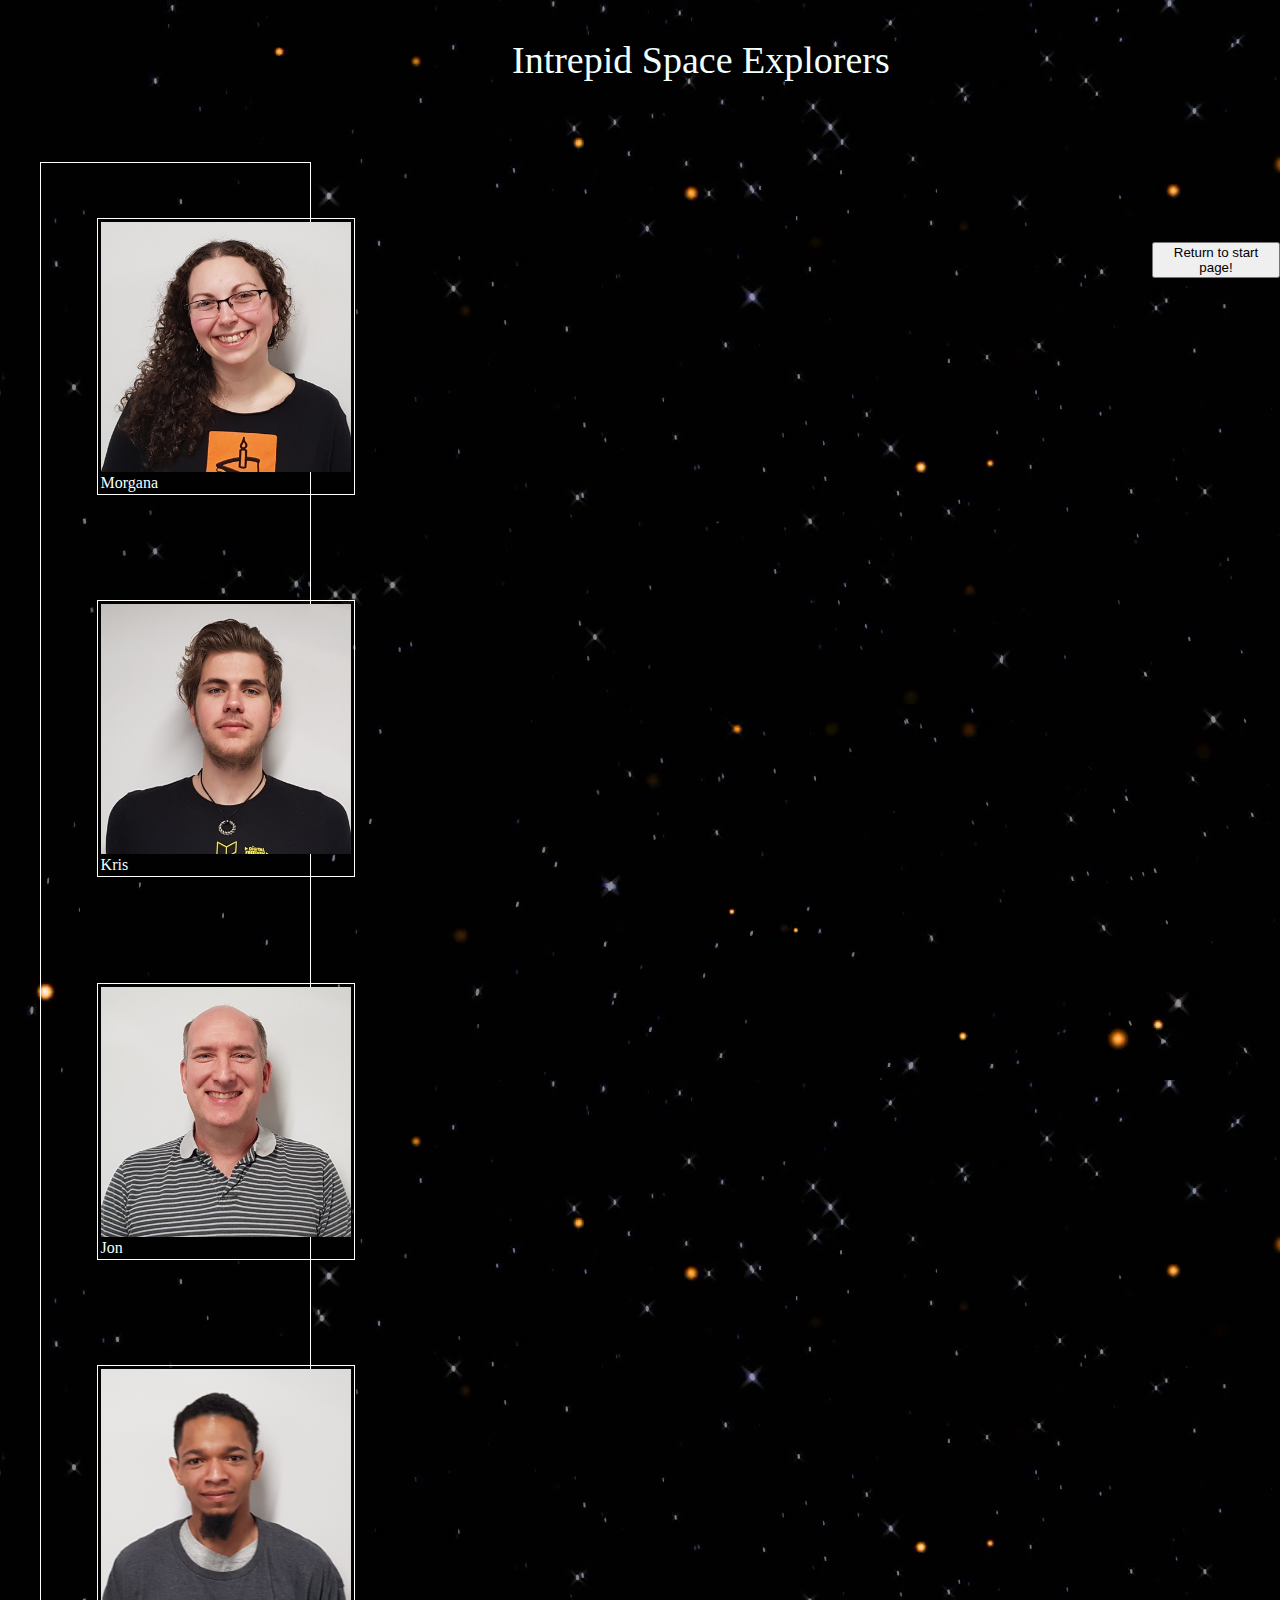
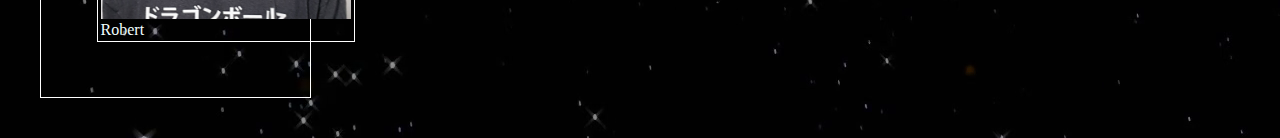
==== pages/authors.html @ cb9a973c "images added" ====
<!DOCTYPE html>
<html lang="en">

<head>
    <meta charset="UTF-8">
    <meta name="viewport" content="width=device-width, initial-scale=1.0">
    <meta http-equiv="X-UA-Compatible" content="ie=edge">
    <link rel="stylesheet" href="../css/reset.css">
    <link rel="stylesheet" href="../css/authors.css">
    <link href="https://fonts.googleapis.com/css?family=Slabo+27px" rel="stylesheet">
    <title>Authors</title>
</head>

<body background="../assets/background_pictures/stars.png">
   <div class= "title"> 
    <h1>Intrepid Space Explorers</h1>
   </div>
   <div class= "list">
    <ul>
        <li class= morgana>
            <ul>
                <li><img id="morgana_img" src="../assets/background_pictures/a3-morgana.jpg" alt="" height="250" width="250"></li>
                <li>Morgana</li>
            </ul>
        </li>
        <li class= kris>
            <ul>
                <li><img id="kris_img" src="../assets/background_pictures/a2-kris.jpg" alt="" height="250" width="250"></li>
                <li>Kris</li>
            </ul>
        </li>
        
        <li class= jon>
            <ul>
                <li><img id="jon_img" src="../assets/background_pictures/a4-jon.jpg" alt="" height="250" width="250"></li>
                <li>Jon</li>
            </ul>
        </li>
        <li class= robert>
            <ul>
                <li><img id="robert_img" class="robert_img" src="../assets/background_pictures/a1-robert.jpg" alt="" height="250" width="250"></li>
                <li>Robert</li>
            </ul>
        </li>
    </ul>
    </div>

    <footer>
            <a href='/index.html'>
                <button class="index_button">Return to start page!</button>
            </a>
    </footer>
    <script src="author.js"></script>
</body>
</html>
---- css/authors.css ----
body{
    color: azure;
  }


div.title{
line-height: 3.2;
font-size: 38px;
width: 716px;
margin-left: 40%;
}
    
ul{
    display: inline-block;
    float: none;
    margin: 20%;
    padding: 3px;
    border: 1px solid white;
    margin-right: 5px;
}
 li.morgana:hover{
   cursor: pointer;
 }
 li.kris:hover{
  cursor: pointer;
}
li.jon:hover{
  cursor: pointer;
}
li.robert:hover{
  cursor: pointer;
}
div.list{
  width: 200px;
  height: 120px;
}
img.robert_img{
  width: 100;
  height: auto;
}

footer{
    display: inline-flex;
    height: 2;
    margin-left: 90%;
    float: right;
  }

.index_button:hover{
    cursor: pointer;
    width: 100px;
    height: 30px;
    margin-bottom: 20%;;
    border-radius: 10px;
    float: right;
    display: block;
    color: gray;
  }
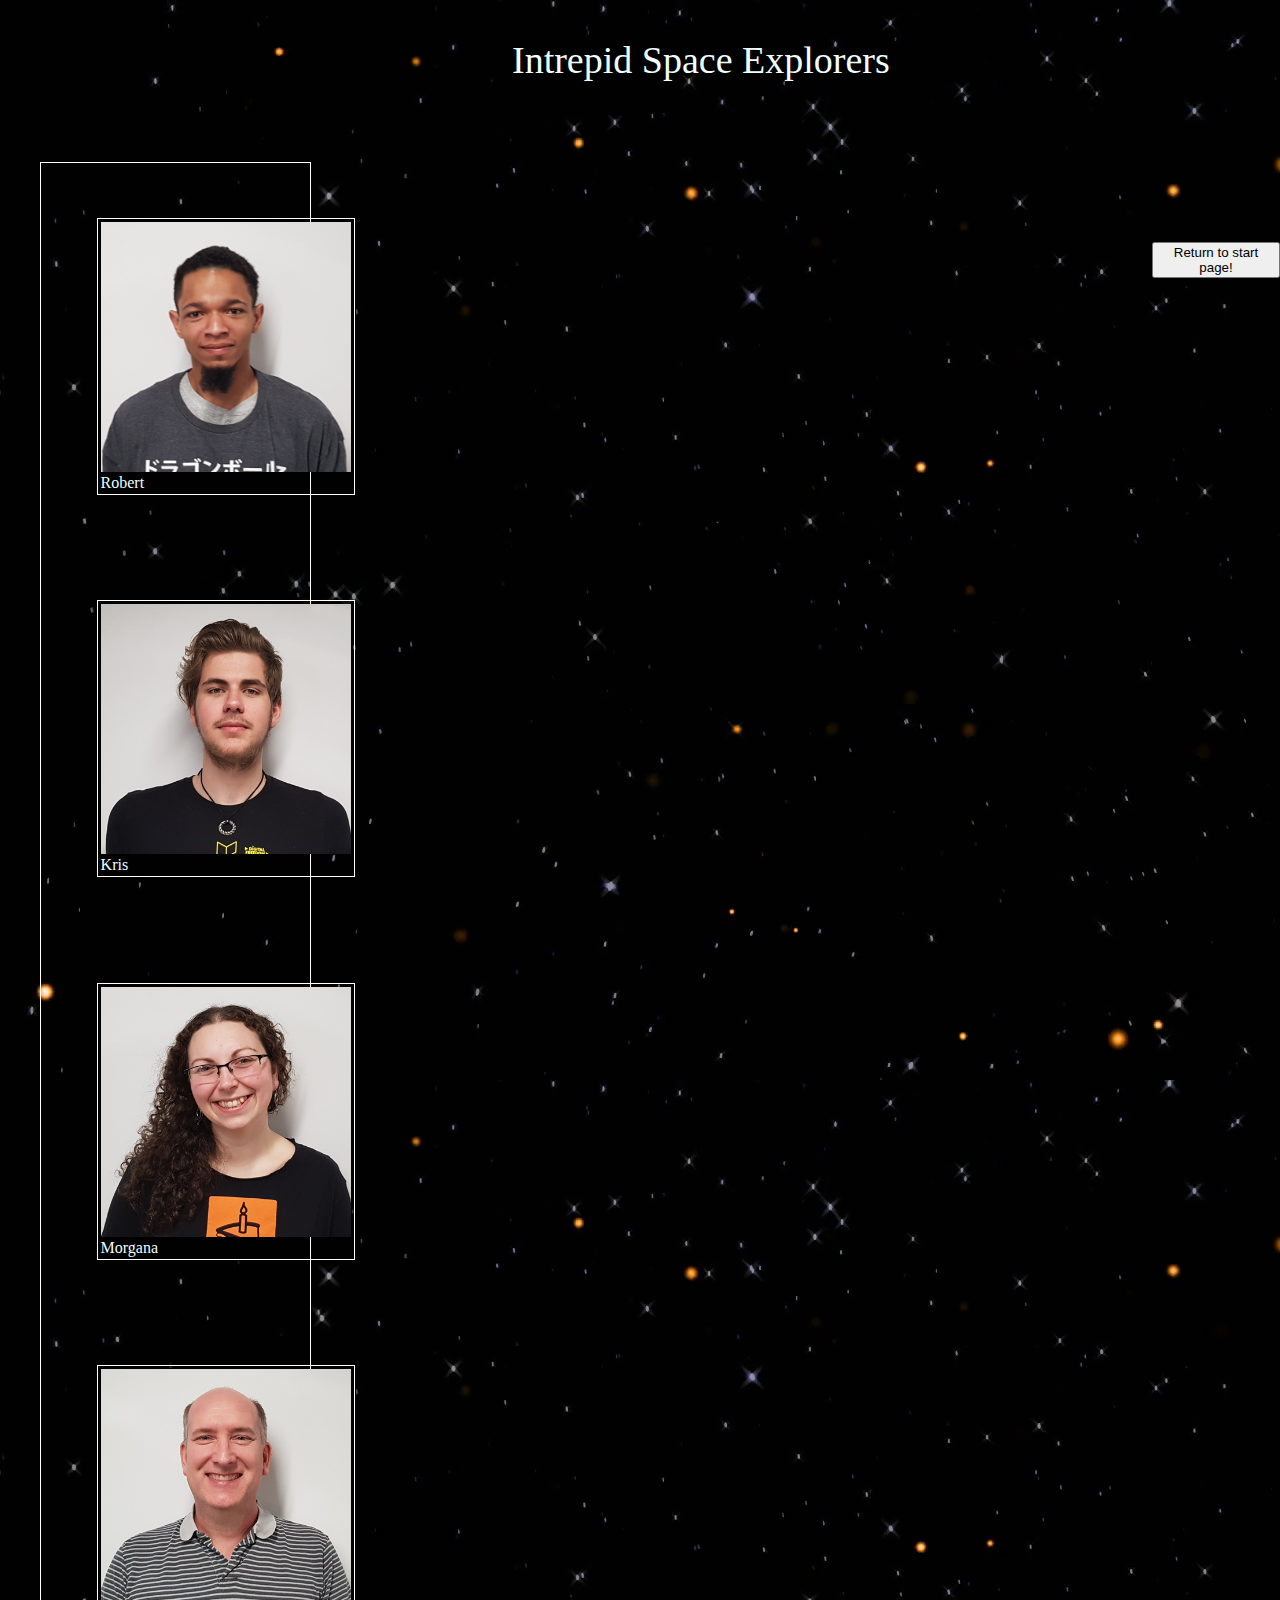
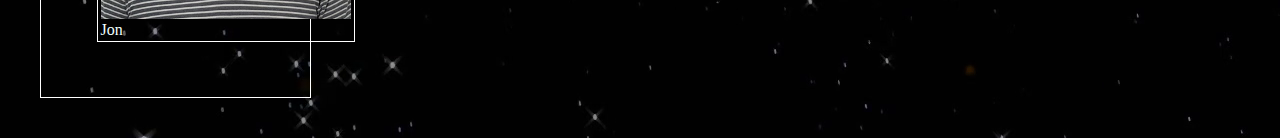
==== commit 9a0382ba: "easter egg added" ====
--- a/pages/authors.html
+++ b/pages/authors.html
@@ -17,39 +17,42 @@
    </div>
    <div class= "list">
     <ul>
-        <li class= morgana>
+        <li class="robert">
+                <ul>
+                    <li><img id="robert_img" class="robert_img" src="../assets/background_pictures/a1-robert.jpg" onmouseover="this.src='../assets/background_pictures/m1-hear_no_evil.jpg'" onmouseout="this.src='../assets/background_pictures/a1-robert.jpg'" alt="" height="250" width="250"/></li>
+                    <li class="robert_data">Robert</li>
+                </ul>
+        </li>
+
+        <li class="kris">
             <ul>
-                <li><img id="morgana_img" src="../assets/background_pictures/a3-morgana.jpg" alt="" height="250" width="250"></li>
-                <li>Morgana</li>
+                <li><img id="kris_img" src="../assets/background_pictures/a2-kris.jpg" onmouseover="this.src='../assets/background_pictures/m2-see_no_evil.jpg'" onmouseout="this.src='../assets/background_pictures/a2-kris.jpg'" alt="" height="250" width="250"></li>
+                <li class= "kris_data">Kris</li>
             </ul>
         </li>
-        <li class= kris>
+
+        <li class="morgana">
             <ul>
-                <li><img id="kris_img" src="../assets/background_pictures/a2-kris.jpg" alt="" height="250" width="250"></li>
-                <li>Kris</li>
+                <li><img id="morgana_img" src="../assets/background_pictures/a3-morgana.jpg" onmouseover="this.src='../assets/background_pictures/m3-speak_no_evil.jpg'" onmouseout="this.src='../assets/background_pictures/a3-morgana.jpg'" alt="" height="250" width="250"></li>
+                <li class="morgana_data">Morgana</li>
             </ul>
         </li>
         
-        <li class= jon>
+        <li class="jon">
             <ul>
-                <li><img id="jon_img" src="../assets/background_pictures/a4-jon.jpg" alt="" height="250" width="250"></li>
-                <li>Jon</li>
-            </ul>
-        </li>
-        <li class= robert>
-            <ul>
-                <li><img id="robert_img" class="robert_img" src="../assets/background_pictures/a1-robert.jpg" alt="" height="250" width="250"></li>
-                <li>Robert</li>
+                <li><img id="jon_img" src="../assets/background_pictures/a4-jon.jpg" onmouseover="this.src='../assets/background_pictures/m4-care_no_evil.jpg'" onmouseout="this.src='../assets/background_pictures/a4-jon.jpg'" alt="" height="250" width="250"></li>
+                <li class="jon_data">Jon</li>
             </ul>
         </li>
     </ul>
     </div>
-
+    <div class="footer">
     <footer>
             <a href='/index.html'>
                 <button class="index_button">Return to start page!</button>
             </a>
     </footer>
+    </div>
     <script src="author.js"></script>
 </body>
 </html>--- a/css/authors.css
+++ b/css/authors.css
@@ -34,14 +34,11 @@
   width: 200px;
   height: 120px;
 }
-img.robert_img{
-  width: 100;
-  height: auto;
-}
+
 
 footer{
     display: inline-flex;
-    height: 2;
+    height: 50px;
     margin-left: 90%;
     float: right;
   }
@@ -50,9 +47,10 @@
     cursor: pointer;
     width: 100px;
     height: 30px;
-    margin-bottom: 20%;;
+    margin-bottom: 80%;;
     border-radius: 10px;
     float: right;
     display: block;
     color: gray;
   }
+
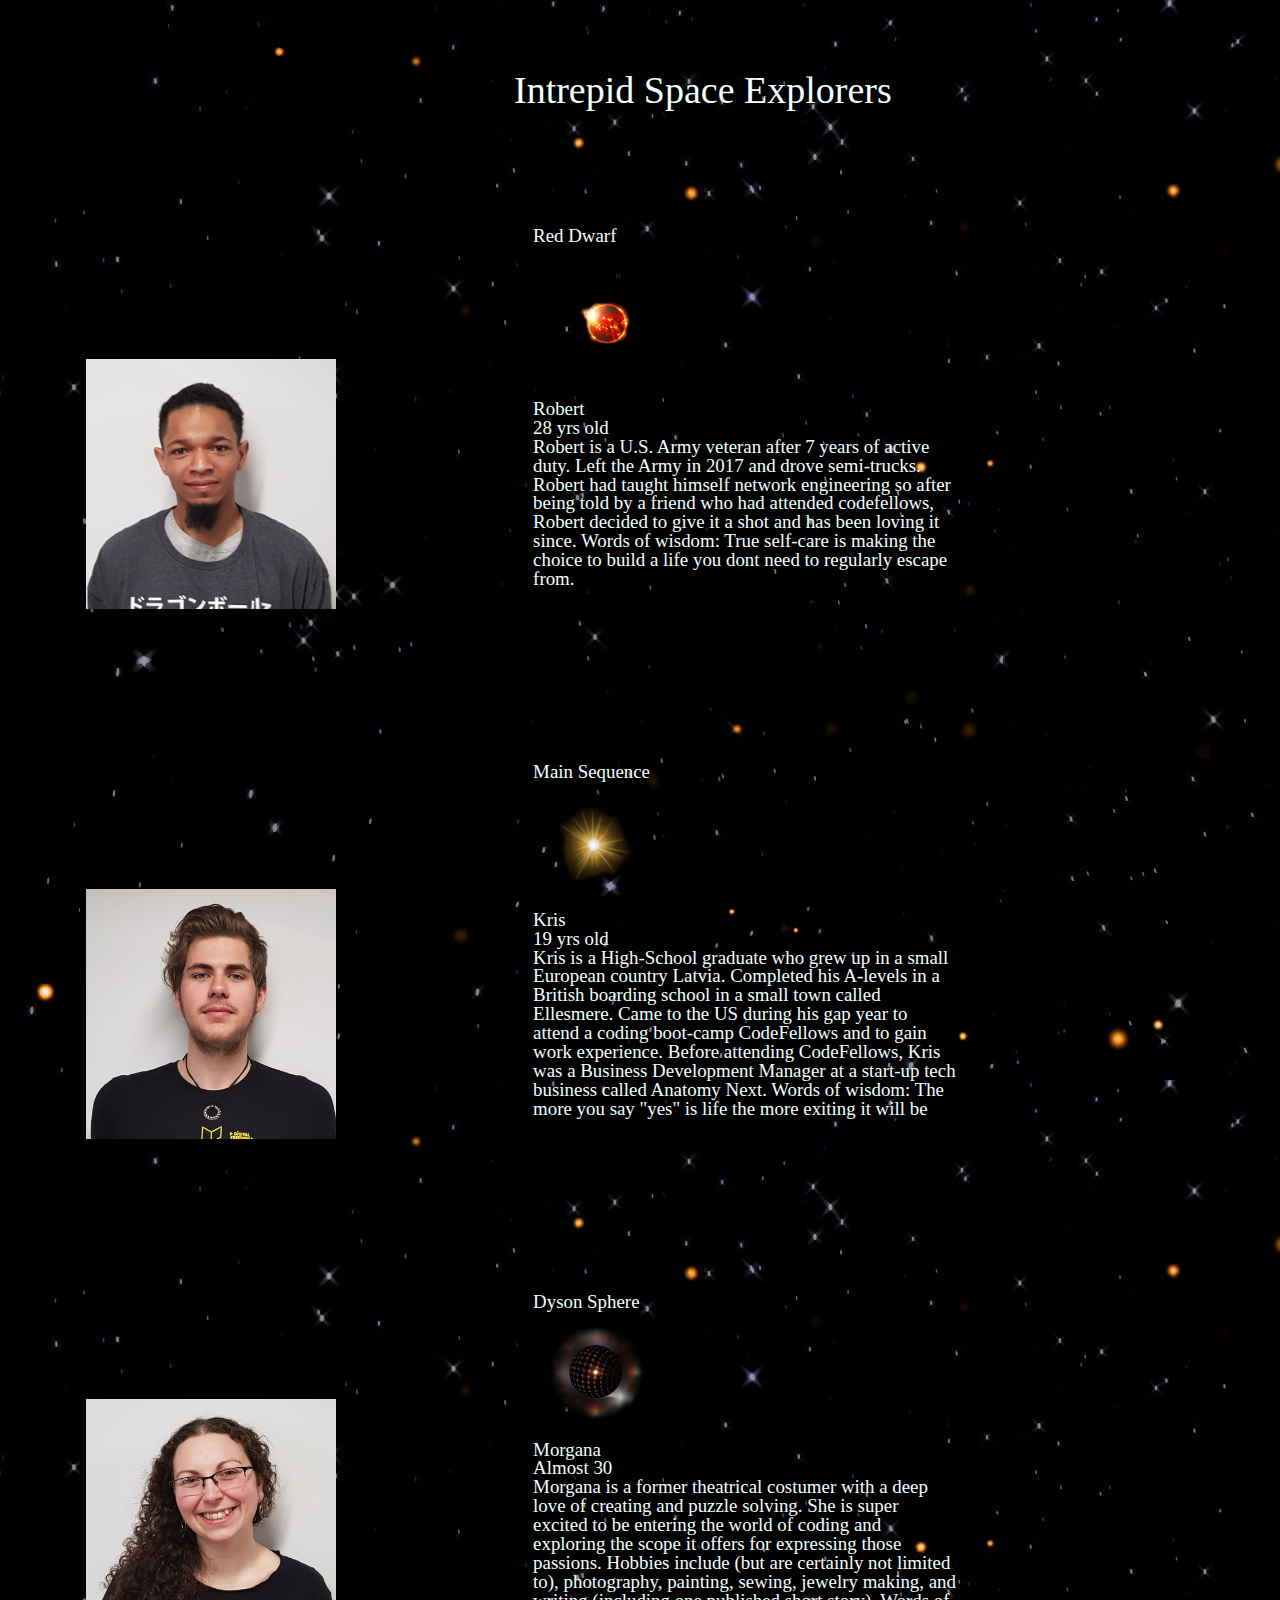
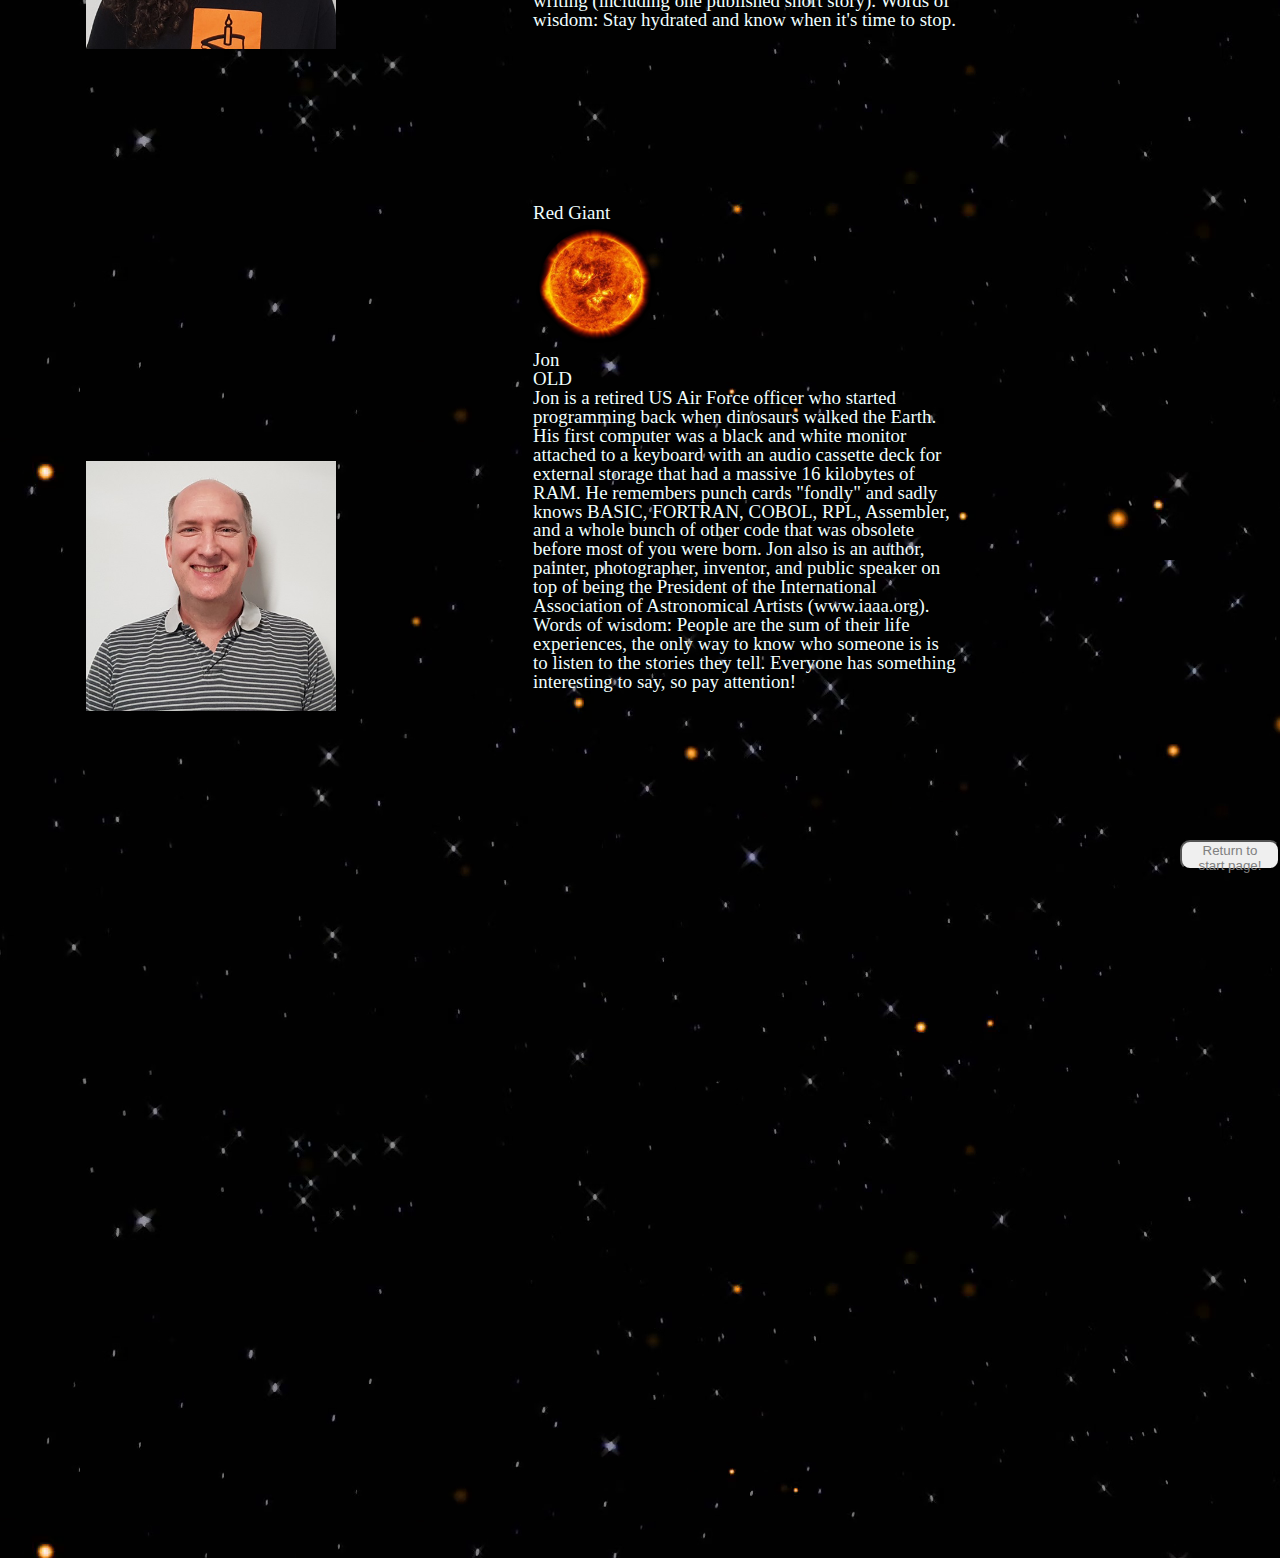
==== commit a838e670: "author page complete.... kinda" ====
--- a/pages/authors.html
+++ b/pages/authors.html
@@ -1,58 +1,101 @@
 <!DOCTYPE html>
 <html lang="en">
+    <div id="containter">
+        <div id="header">
+        <head>
+            <meta charset="UTF-8">
+            <meta name="viewport" content="width=device-width, initial-scale=1.0">
+            <meta http-equiv="X-UA-Compatible" content="ie=edge">
+            <link rel="stylesheet" href="../css/reset.css">
+            <link rel="stylesheet" href="../css/authors.css">
+            <link href="https://fonts.googleapis.com/css?family=Slabo+27px" rel="stylesheet">
+            <title>Authors</title>
+        </head>
+    </div>
+    <div id="body">
+        <body background="../assets/background_pictures/stars.png">
+    <div class= "title"> 
+        <h1>Intrepid Space Explorers</h1>
+    </div>
+        <div class= "list">
+        
+            <ul class="robert">
+                <li><img id="robert_img" class="robert_img" src="../assets/background_pictures/a1-robert.jpg" onmouseover="this.src='../assets/background_pictures/m1-hear_no_evil.jpg'" onmouseout="this.src='../assets/background_pictures/a1-robert.jpg'" alt="" height="250" width="250"/>
+                   
+                </li>
+                <li><p> Red Dwarf <br>
+                    <img src="../assets/star_pictures/s9_red_dwarf_1.png" alt="" height="150" width="150"> <br>
+                    Robert <br>
+                 28 yrs old <br>
+                 Robert is a U.S. Army veteran after 7 years of active duty. Left the Army in 2017 and drove semi-trucks. Robert had taught himself network engineering so after being told by a friend who had attended codefellows, Robert decided to give it a shot and has been loving it since.
+                 Words of wisdom: True self-care is making the choice to build a life you dont need to regularly escape from.
+                </p></li>
+            </ul>
 
-<head>
-    <meta charset="UTF-8">
-    <meta name="viewport" content="width=device-width, initial-scale=1.0">
-    <meta http-equiv="X-UA-Compatible" content="ie=edge">
-    <link rel="stylesheet" href="../css/reset.css">
-    <link rel="stylesheet" href="../css/authors.css">
-    <link href="https://fonts.googleapis.com/css?family=Slabo+27px" rel="stylesheet">
-    <title>Authors</title>
-</head>
+            <ul class="kris">
+                
+                <li><img id="kris_img" src="../assets/background_pictures/a2-kris.jpg" onmouseover="this.src='../assets/background_pictures/m2-see_no_evil.jpg'" onmouseout="this.src='../assets/background_pictures/a2-kris.jpg'" alt="" height="250" width="250">
+                    
+                </li>
+                <li>
+                    <p> Main Sequence <br>
+                        <img src="../assets/star_pictures/s6_main_i.png" alt="" height="125" width="125"> <br>
+                        Kris <br>
+                        19 yrs old <br>
+                        Kris is a High-School graduate who grew up in a small European country Latvia. Completed his A-levels in a British boarding school in a small town called Ellesmere. Came to the US during his gap year to attend a coding boot-camp CodeFellows and to gain work experience. Before attending CodeFellows, Kris was a Business Development Manager at a start-up tech business called Anatomy Next.
+                        Words of wisdom: The more you say "yes" is life the more exiting it will be
+                    </p>
+                </li>
+                
+            </ul>
 
-<body background="../assets/background_pictures/stars.png">
-   <div class= "title"> 
-    <h1>Intrepid Space Explorers</h1>
-   </div>
-   <div class= "list">
-    <ul>
-        <li class="robert">
-                <ul>
-                    <li><img id="robert_img" class="robert_img" src="../assets/background_pictures/a1-robert.jpg" onmouseover="this.src='../assets/background_pictures/m1-hear_no_evil.jpg'" onmouseout="this.src='../assets/background_pictures/a1-robert.jpg'" alt="" height="250" width="250"/></li>
-                    <li class="robert_data">Robert</li>
-                </ul>
-        </li>
+            <ul class="morgana">
 
-        <li class="kris">
-            <ul>
-                <li><img id="kris_img" src="../assets/background_pictures/a2-kris.jpg" onmouseover="this.src='../assets/background_pictures/m2-see_no_evil.jpg'" onmouseout="this.src='../assets/background_pictures/a2-kris.jpg'" alt="" height="250" width="250"></li>
-                <li class= "kris_data">Kris</li>
+                    <li><img id="morgana_img" src="../assets/background_pictures/a3-morgana.jpg" onmouseover="this.src='../assets/background_pictures/m3-speak_no_evil.jpg'" onmouseout="this.src='../assets/background_pictures/a3-morgana.jpg'" alt="" height="250" width="250">
+                        
+                    </li>
+                    <li>
+                        <p> Dyson Sphere <br>
+                            <img src="../assets/star_pictures/s13_dyson_sphere.png" alt="" height="125" width="125"> <br>
+                            Morgana <br>
+                            Almost 30 <br>
+                            Morgana is a former theatrical costumer with a deep love of creating and puzzle solving. She is super excited to be entering the world of coding and exploring the scope it offers for expressing those passions.
+                            Hobbies include (but are certainly not limited to), photography, painting, sewing, jewelry making, and writing (including one published short story).
+                            Words of wisdom: Stay hydrated and know when it's time to stop.
+                        </p>
+                    </li>             
             </ul>
-        </li>
+            
+            <ul class="jon">
+        
+                    <li><img id="jon_img" src="../assets/background_pictures/a4-jon.jpg" onmouseover="this.src='../assets/background_pictures/m4-care_no_evil.jpg'" onmouseout="this.src='../assets/background_pictures/a4-jon.jpg'" alt="" height="250" width="250">
+                   
+                    </li>
+                    <li>
+                        <p> Red Giant <br>
+                            <img src="../assets/star_pictures/s5_red_giant.png" alt="" height="125" width="125"> <br>
+                            Jon <br>
+                            OLD <br>
+                            Jon is a retired US Air Force officer who started programming back when dinosaurs walked the Earth.  His first computer was a black and white monitor attached to a keyboard with an audio cassette deck for external storage that had a massive 16 kilobytes of RAM.  He remembers punch cards "fondly" and sadly knows BASIC, FORTRAN, COBOL, RPL, Assembler, and a whole bunch of other code that was obsolete before most of you were born.  Jon also is an author, painter, photographer, inventor, and public speaker on top of being the President of the International Association of Astronomical Artists (www.iaaa.org).
+                            Words of wisdom: People are the sum of their life experiences, the only way to know who someone is is to listen to the stories they tell.  Everyone has something interesting to say, so pay attention!
+                        </p>
+                    </li>
 
-        <li class="morgana">
-            <ul>
-                <li><img id="morgana_img" src="../assets/background_pictures/a3-morgana.jpg" onmouseover="this.src='../assets/background_pictures/m3-speak_no_evil.jpg'" onmouseout="this.src='../assets/background_pictures/a3-morgana.jpg'" alt="" height="250" width="250"></li>
-                <li class="morgana_data">Morgana</li>
             </ul>
-        </li>
         
-        <li class="jon">
-            <ul>
-                <li><img id="jon_img" src="../assets/background_pictures/a4-jon.jpg" onmouseover="this.src='../assets/background_pictures/m4-care_no_evil.jpg'" onmouseout="this.src='../assets/background_pictures/a4-jon.jpg'" alt="" height="250" width="250"></li>
-                <li class="jon_data">Jon</li>
-            </ul>
-        </li>
-    </ul>
+        </div>
+
+            <script src="author.js"></script>
+        </body>
     </div>
-    <div class="footer">
-    <footer>
-            <a href='/index.html'>
+    <div id="footer">
+        <footer>
+            <a class="index_link" href='/index.html'>
                 <button class="index_button">Return to start page!</button>
             </a>
-    </footer>
+        </footer>
     </div>
-    <script src="author.js"></script>
-</body>
+
+        
+</div>
 </html>--- a/css/authors.css
+++ b/css/authors.css
@@ -1,6 +1,88 @@
+html,
 body{
-    color: azure;
+  margin: 0;
+  padding: 0;
+  height: 100%;
+  color: azure;
+}
+
+#container{
+  min-height: 100%;
+  position: relative;
+}
+
+#header{
+  padding: 10px;
+}
+
+#body{
+  padding: 10px;
+  padding-bottom: 60%;
+}
+.morgana>li{
+  width: 40%;
+  display: inline-block;
+}
+  #morgana_img:hover{
+    cursor: pointer;
   }
+  .kris>li{
+    width: 40%;
+    display: inline-block;
+  }
+  #kris_img:hover{
+  cursor: pointer;
+  }
+  .jon>li{
+    width: 40%;
+    display: inline-block;
+  }
+
+  #jon_img:hover{
+  cursor: pointer;
+  }
+  .robert>li{
+    width: 40%;
+    display: inline-block;
+  }
+
+  #robert_img:hover{
+  cursor: pointer;
+  }
+
+  p{
+    float: left;
+    padding: 0 20px 20px 0;
+    white-space: normal;
+    text-overflow: clip;
+    clear: both;
+    overflow-wrap: normal;
+    font-size: 0.5cm;
+  }
+
+  ul{
+    padding: 2cm;
+    
+    
+  }
+
+#footer{
+  position: absolute;
+  bottom: -1600px;
+  width: 100%;
+  height: 60px;
+}
+.index_button{
+  cursor: pointer;
+  width: 100px;
+  height: 30px;
+  margin-bottom: 10%;;
+  border-radius: 10px;
+  float: right;
+  display: block;
+  color: gray;
+}
+
 
 
 div.title{
@@ -9,48 +91,4 @@
 width: 716px;
 margin-left: 40%;
 }
-    
-ul{
-    display: inline-block;
-    float: none;
-    margin: 20%;
-    padding: 3px;
-    border: 1px solid white;
-    margin-right: 5px;
-}
- li.morgana:hover{
-   cursor: pointer;
- }
- li.kris:hover{
-  cursor: pointer;
-}
-li.jon:hover{
-  cursor: pointer;
-}
-li.robert:hover{
-  cursor: pointer;
-}
-div.list{
-  width: 200px;
-  height: 120px;
-}
-
-
-footer{
-    display: inline-flex;
-    height: 50px;
-    margin-left: 90%;
-    float: right;
-  }
-
-.index_button:hover{
-    cursor: pointer;
-    width: 100px;
-    height: 30px;
-    margin-bottom: 80%;;
-    border-radius: 10px;
-    float: right;
-    display: block;
-    color: gray;
-  }
-
+    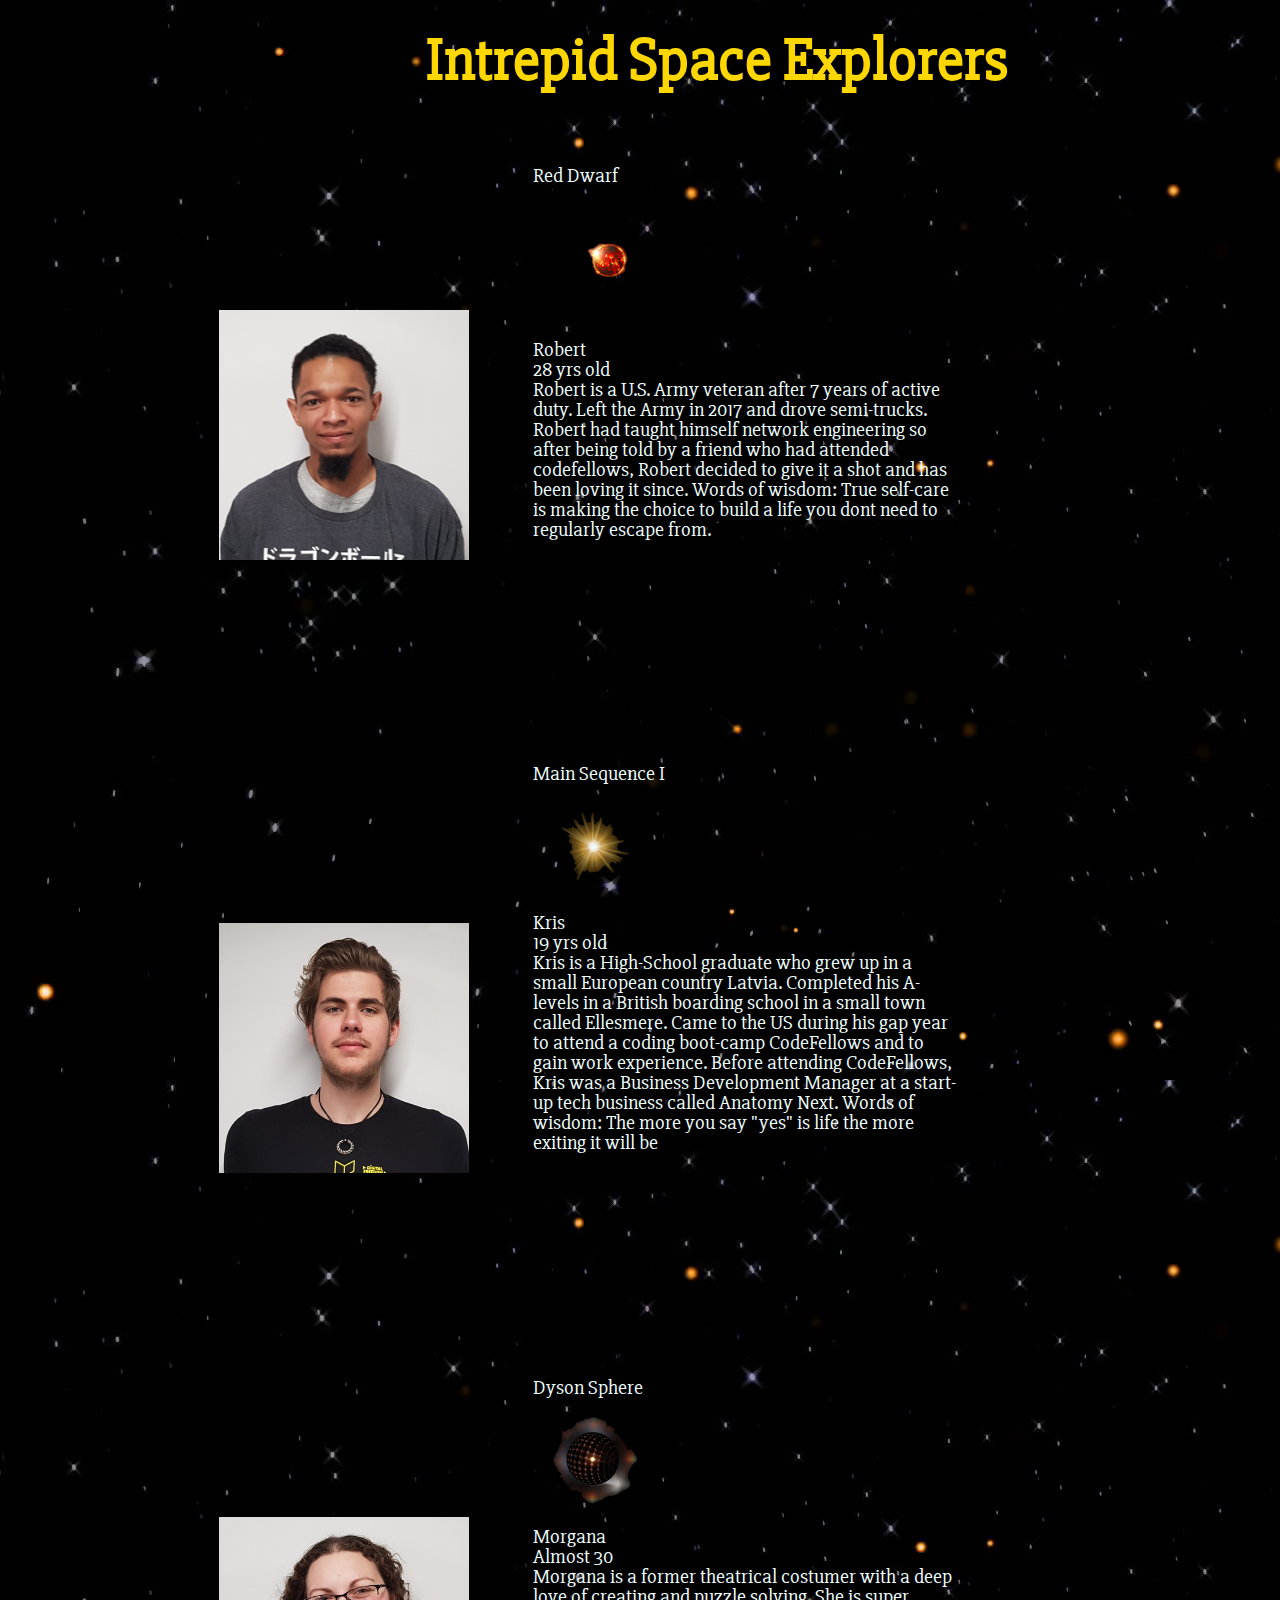
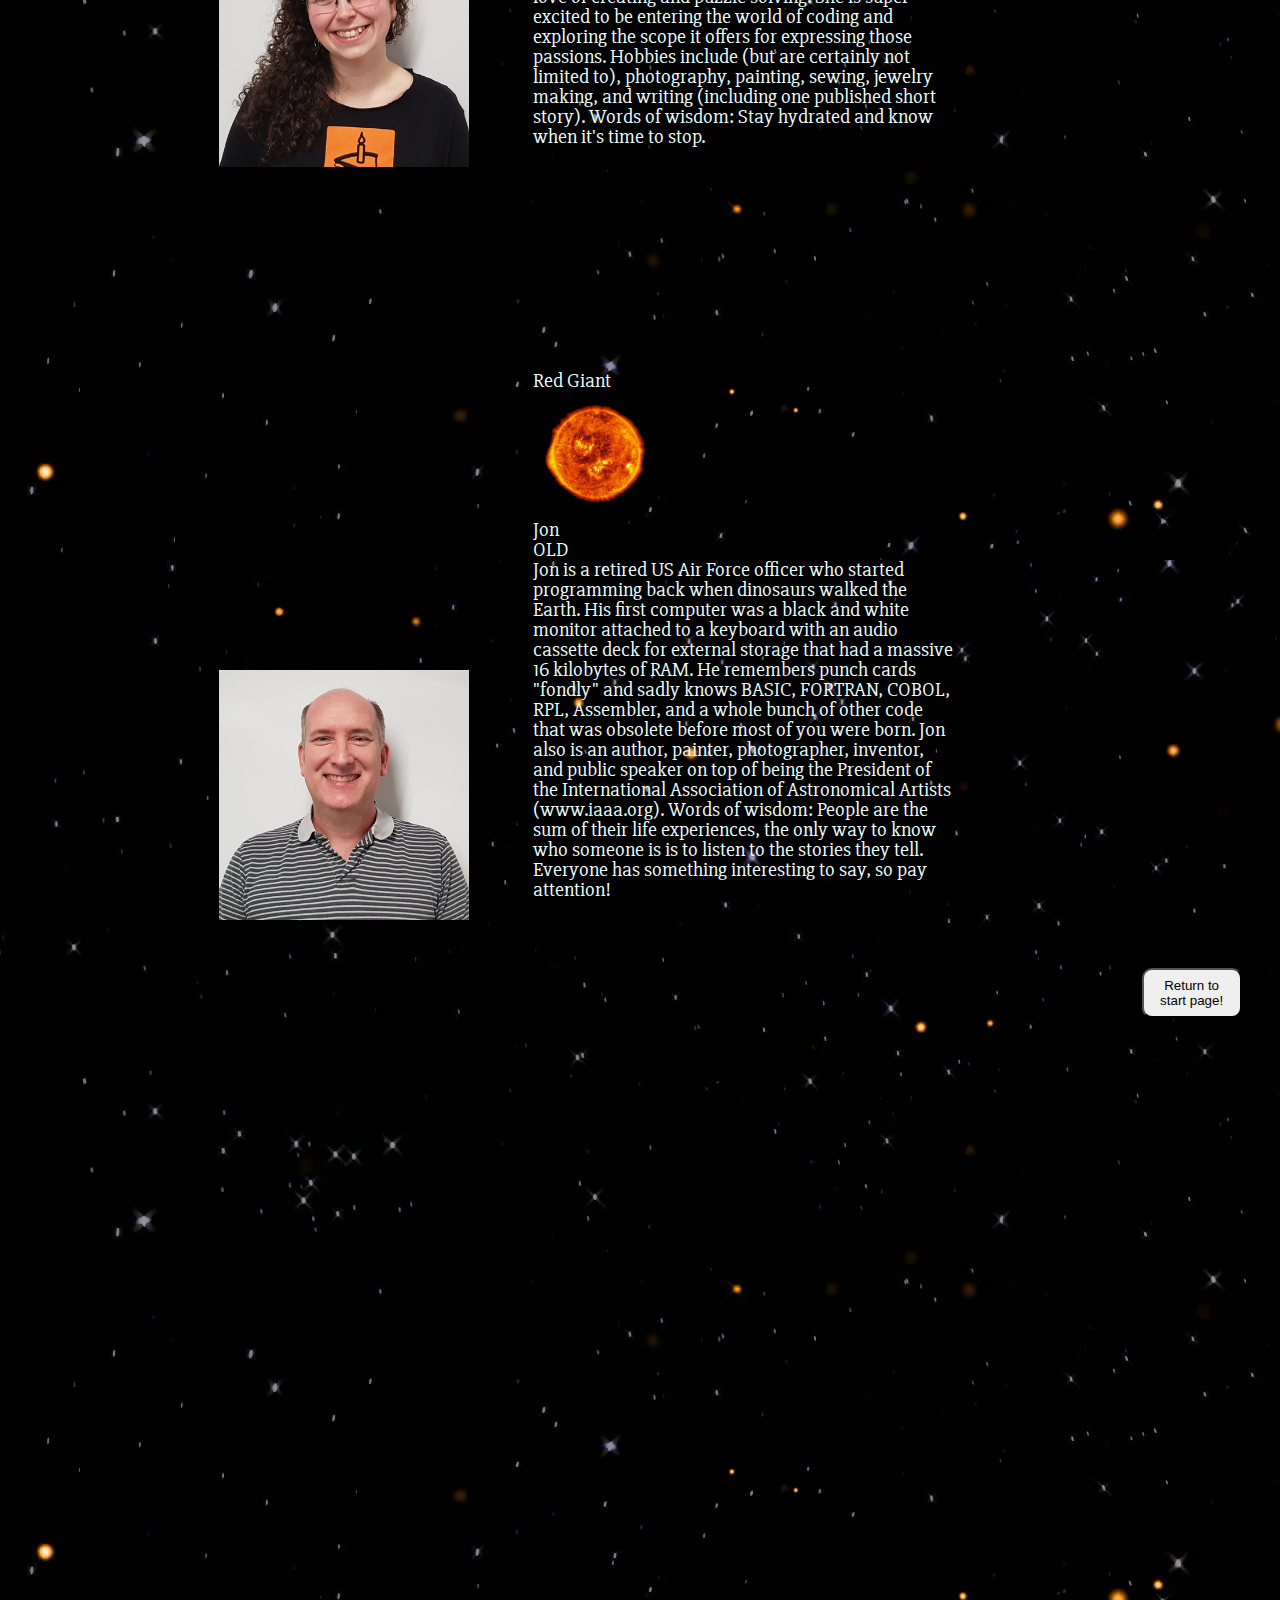
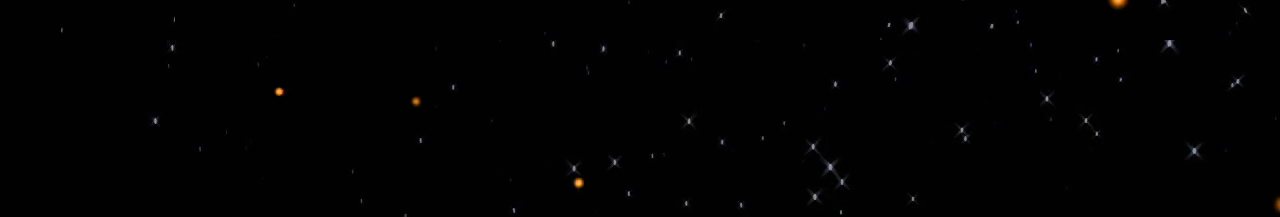
==== commit 37d327b7: "Changed a few thing in Author page" ====
--- a/pages/authors.html
+++ b/pages/authors.html
@@ -10,21 +10,22 @@
             <link rel="stylesheet" href="../css/authors.css">
             <link href="https://fonts.googleapis.com/css?family=Slabo+27px" rel="stylesheet">
             <title>Authors</title>
+            <link href="https://fonts.googleapis.com/css?family=Slabo+27px" rel="stylesheet">
         </head>
     </div>
     <div id="body">
-        <body background="../assets/background_pictures/stars.png">
-    <div class= "title"> 
+        <body background="../assets/background_pictures/stars1.png">
+    <div class= "title">
         <h1>Intrepid Space Explorers</h1>
     </div>
         <div class= "list">
-        
-            <ul class="robert">
-                <li><img id="robert_img" class="robert_img" src="../assets/background_pictures/a1-robert.jpg" onmouseover="this.src='../assets/background_pictures/m1-hear_no_evil.jpg'" onmouseout="this.src='../assets/background_pictures/a1-robert.jpg'" alt="" height="250" width="250"/>
-                   
+
+            <ul class="robert author_box">
+                <li><img class="author_image" id="robert_img" class="robert_img" src="../assets/background_pictures/a1-robert.jpg" onmouseover="this.src='../assets/background_pictures/m1-hear_no_evil.jpg'" onmouseout="this.src='../assets/background_pictures/a1-robert.jpg'" alt="" height="250" width="250"/>
+
                 </li>
-                <li><p> Red Dwarf <br>
-                    <img src="../assets/star_pictures/s9_red_dwarf_1.png" alt="" height="150" width="150"> <br>
+                <li><p>Red Dwarf<br>
+                    <img  src="../assets/star_pictures/s9_red_dwarf_1.png" alt="" height="150" width="150"> <br>
                     Robert <br>
                  28 yrs old <br>
                  Robert is a U.S. Army veteran after 7 years of active duty. Left the Army in 2017 and drove semi-trucks. Robert had taught himself network engineering so after being told by a friend who had attended codefellows, Robert decided to give it a shot and has been loving it since.
@@ -32,13 +33,13 @@
                 </p></li>
             </ul>
 
-            <ul class="kris">
-                
-                <li><img id="kris_img" src="../assets/background_pictures/a2-kris.jpg" onmouseover="this.src='../assets/background_pictures/m2-see_no_evil.jpg'" onmouseout="this.src='../assets/background_pictures/a2-kris.jpg'" alt="" height="250" width="250">
-                    
+            <ul class="kris author_box">
+
+                <li><img class="author_image" id="kris_img" src="../assets/background_pictures/a2-kris.jpg" onmouseover="this.src='../assets/background_pictures/m2-see_no_evil.jpg'" onmouseout="this.src='../assets/background_pictures/a2-kris.jpg'" alt="" height="250" width="250">
+
                 </li>
                 <li>
-                    <p> Main Sequence <br>
+                    <p> Main Sequence I<br>
                         <img src="../assets/star_pictures/s6_main_i.png" alt="" height="125" width="125"> <br>
                         Kris <br>
                         19 yrs old <br>
@@ -46,13 +47,13 @@
                         Words of wisdom: The more you say "yes" is life the more exiting it will be
                     </p>
                 </li>
-                
+
             </ul>
 
-            <ul class="morgana">
+            <ul class="morgana author_box">
 
-                    <li><img id="morgana_img" src="../assets/background_pictures/a3-morgana.jpg" onmouseover="this.src='../assets/background_pictures/m3-speak_no_evil.jpg'" onmouseout="this.src='../assets/background_pictures/a3-morgana.jpg'" alt="" height="250" width="250">
-                        
+                    <li><img class="author_image" id="morgana_img" src="../assets/background_pictures/a3-morgana.jpg" onmouseover="this.src='../assets/background_pictures/m3-speak_no_evil.jpg'" onmouseout="this.src='../assets/background_pictures/a3-morgana.jpg'" alt="" height="250" width="250">
+
                     </li>
                     <li>
                         <p> Dyson Sphere <br>
@@ -63,13 +64,13 @@
                             Hobbies include (but are certainly not limited to), photography, painting, sewing, jewelry making, and writing (including one published short story).
                             Words of wisdom: Stay hydrated and know when it's time to stop.
                         </p>
-                    </li>             
+                    </li>
             </ul>
-            
-            <ul class="jon">
-        
-                    <li><img id="jon_img" src="../assets/background_pictures/a4-jon.jpg" onmouseover="this.src='../assets/background_pictures/m4-care_no_evil.jpg'" onmouseout="this.src='../assets/background_pictures/a4-jon.jpg'" alt="" height="250" width="250">
-                   
+
+            <ul class="jon author_box">
+
+                    <li><img class="author_image" id="jon_img" src="../assets/background_pictures/a4-jon.jpg" onmouseover="this.src='../assets/background_pictures/m4-care_no_evil.jpg'" onmouseout="this.src='../assets/background_pictures/a4-jon.jpg'" alt="" height="250" width="250">
+
                     </li>
                     <li>
                         <p> Red Giant <br>
@@ -82,10 +83,10 @@
                     </li>
 
             </ul>
-        
+
         </div>
 
-            <script src="author.js"></script>
+
         </body>
     </div>
     <div id="footer">
@@ -96,6 +97,5 @@
         </footer>
     </div>
 
-        
 </div>
-</html>+</html>
--- a/css/authors.css
+++ b/css/authors.css
@@ -57,13 +57,14 @@
     text-overflow: clip;
     clear: both;
     overflow-wrap: normal;
-    font-size: 0.5cm;
+    font-size: 20px;
+    font-family: 'Slabo 27px', serif;
   }
 
   ul{
     padding: 2cm;
-    
-    
+
+
   }
 
 #footer{
@@ -75,20 +76,31 @@
 .index_button{
   cursor: pointer;
   width: 100px;
-  height: 30px;
+  height: 50px;
   margin-bottom: 10%;;
   border-radius: 10px;
   float: right;
+  margin-top: 10%;
+  margin-right: 3%;
   display: block;
-  color: gray;
 }
 
 
 
 div.title{
-line-height: 3.2;
-font-size: 38px;
-width: 716px;
-margin-left: 40%;
+  font-size: 60px;
+  font-weight: bold;
+  margin-left: 33%;
+  font-family: 'Slabo 27px', serif;
+  color: gold;
 }
-    +
+.author_image{
+  margin-left: 30%;
+}
+.bold{
+  font-weight: bold;
+}
+.author_box{
+  margin-bottom: 4%;
+}
